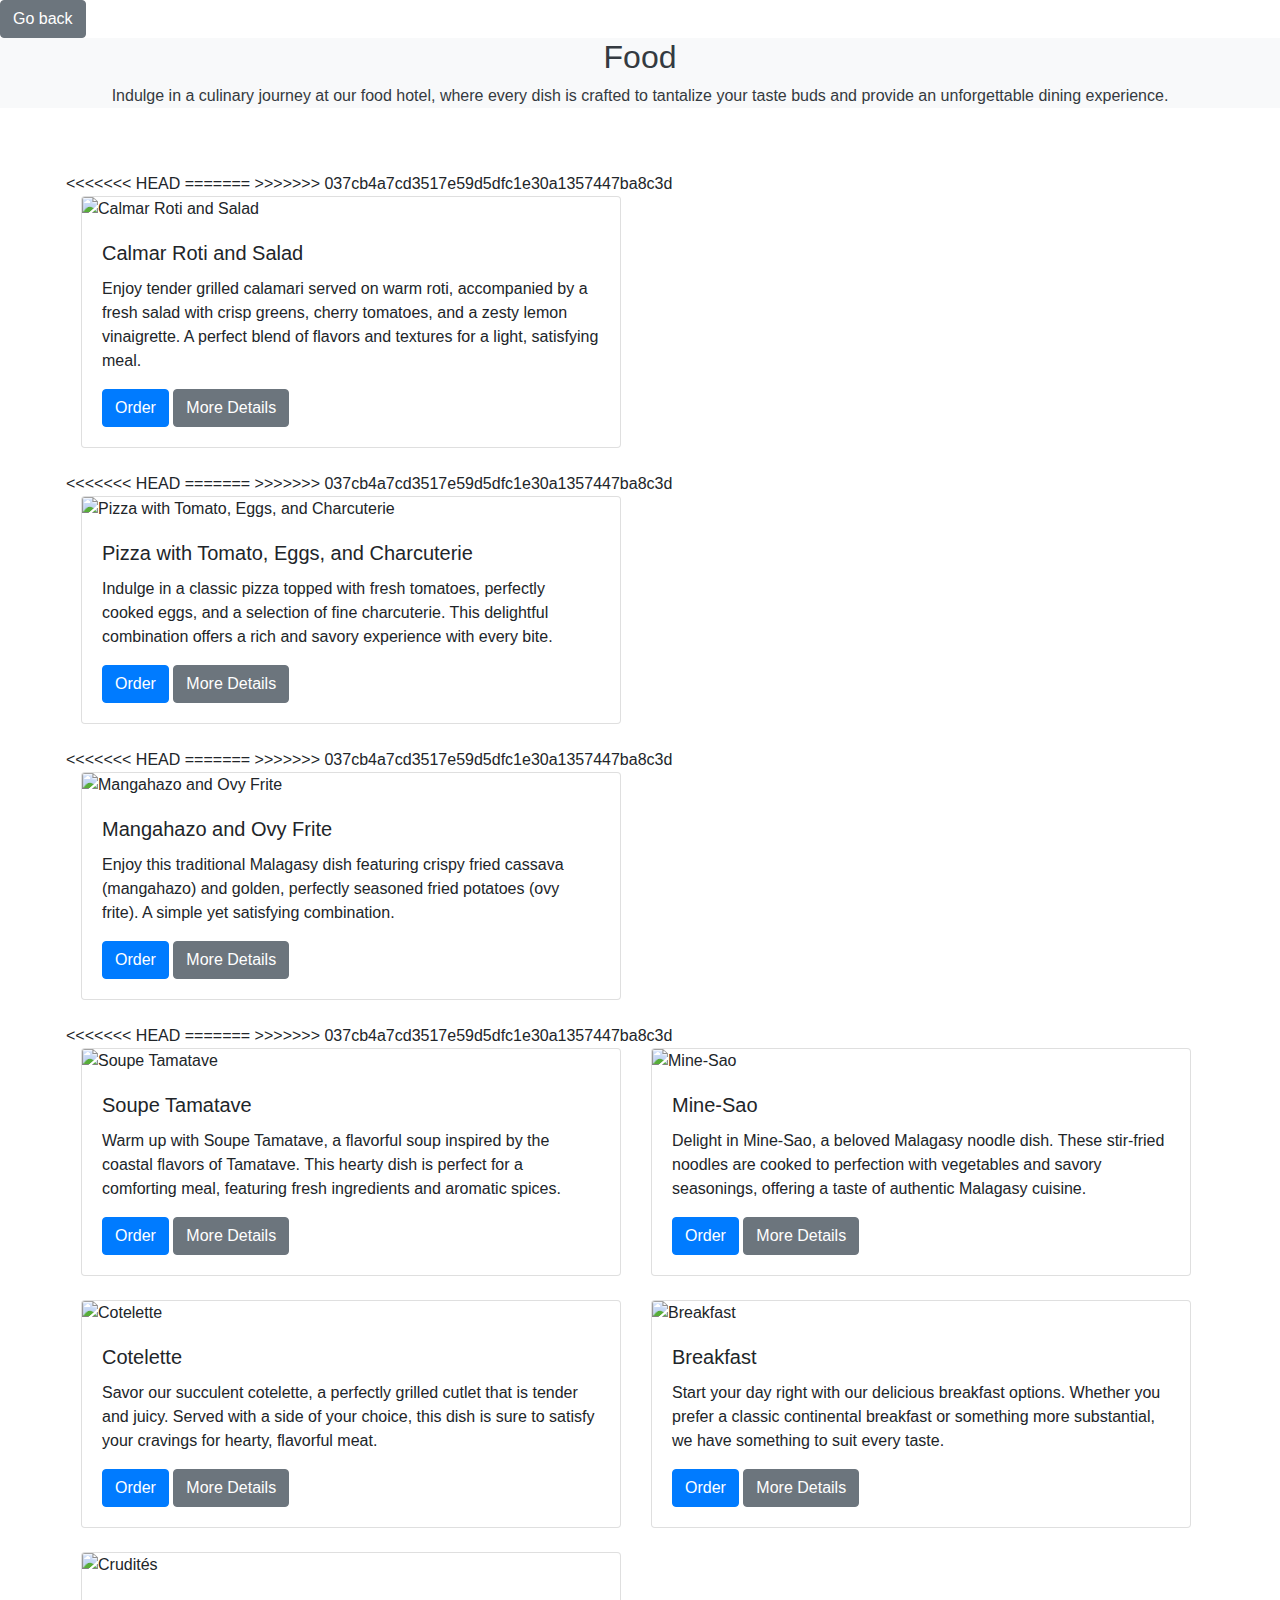
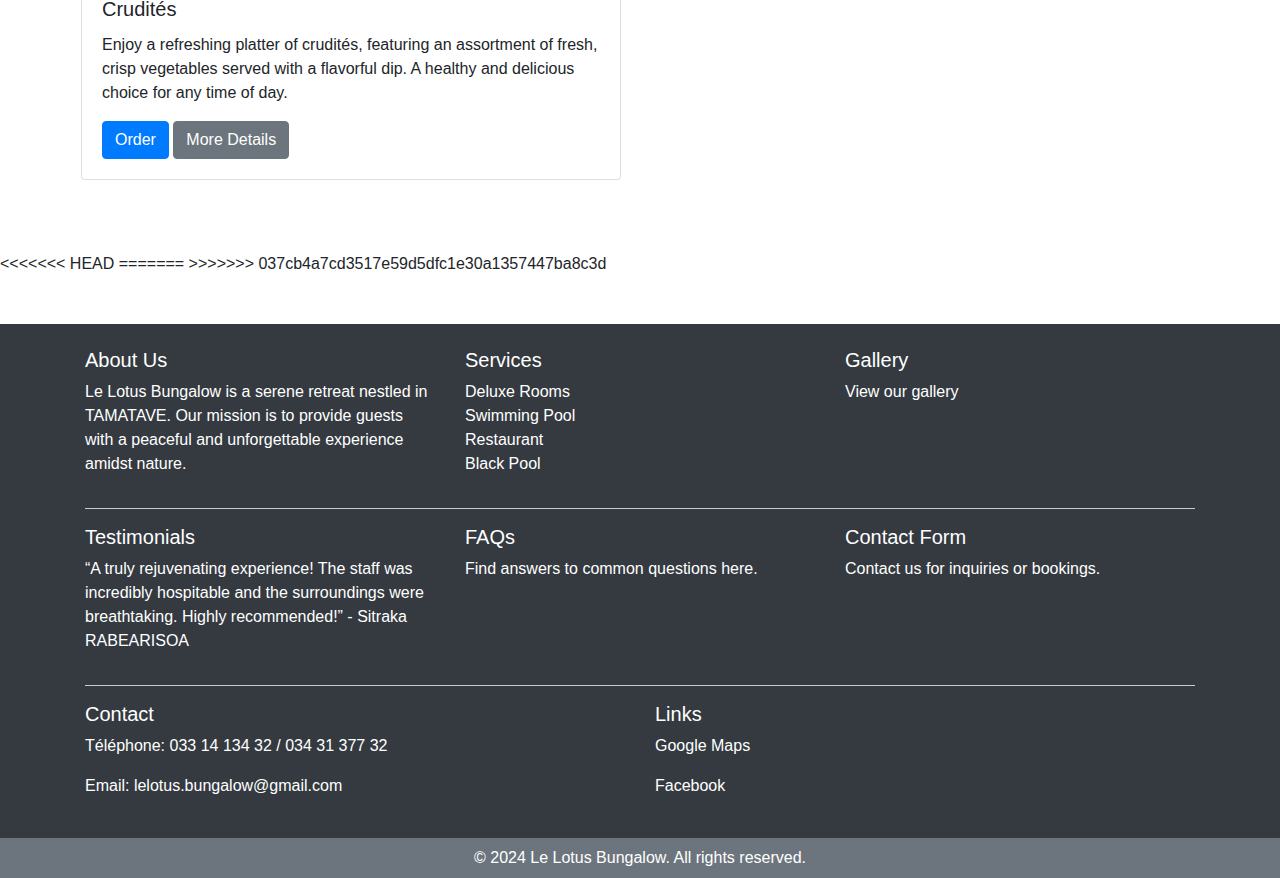
==== food.html @ e5bf5652 "fix: merging eelemnt." ====
<!DOCTYPE html>
<html lang="fr">
  <head>
    <meta charset="UTF-8" />
    <meta name="viewport" content="width=device-width, initial-scale=1.0" />
    <title>lotus'bungalowfood</title>
    <link
      rel="stylesheet"
      href="https://stackpath.bootstrapcdn.com/bootstrap/4.5.2/css/bootstrap.min.css" />
    <link rel="stylesheet" href="assets/css/food.css" />
    
  </head>
  <body>
    <div class="fixed-top-button">
      <button onclick="history.back()" class="btn btn-secondary">
        Go back
      </button>
    </div>

    <section
      class="banner text-white text-center py-0.5 bg-light">
      <h2 class="text-dark">Food</h2>
      <p class="text-dark">
        Indulge in a culinary journey at our food hotel, where every dish is
        crafted to tantalize your taste buds and provide an unforgettable dining
        experience.
      </p>
    </section>

    <section class="food py-5 mr-2">
      <div class="container">
        <div class="row">
<<<<<<< HEAD
=======
          <!-- Room 1 -->
>>>>>>> 037cb4a7cd3517e59d5dfc1e30a1357447ba8c3d
          <div class="col-md-6 mb-4">
            <div class="card">
              <img
                src="assets/image/PLATS_16.JPG"
                class="card-img-top"
                alt="Calmar Roti and Salad" />
              <div class="card-body">
                <h5 class="card-title">Calmar Roti and Salad</h5>
                <p class="card-text">
                  Enjoy tender grilled calamari served on warm roti, accompanied
                  by a fresh salad with crisp greens, cherry tomatoes, and a
                  zesty lemon vinaigrette. A perfect blend of flavors and
                  textures for a light, satisfying meal.
                </p>
                <a href="#" class="btn btn-primary">Order</a>
                <a href="#" class="btn btn-secondary">More Details</a>
              </div>
            </div>
          </div>
<<<<<<< HEAD
=======
          <!-- Room 2 -->
>>>>>>> 037cb4a7cd3517e59d5dfc1e30a1357447ba8c3d
          <div class="col-md-6 mb-4">
            <div class="card">
              <img
                src="assets/image/PLATS_27.JPG"
                class="card-img-top"
                alt="Pizza with Tomato, Eggs, and Charcuterie" />
              <div class="card-body">
                <h5 class="card-title">
                  Pizza with Tomato, Eggs, and Charcuterie
                </h5>
                <p class="card-text">
                  Indulge in a classic pizza topped with fresh tomatoes,
                  perfectly cooked eggs, and a selection of fine charcuterie.
                  This delightful combination offers a rich and savory
                  experience with every bite.
                </p>
                <a href="#" class="btn btn-primary">Order</a>
                <a href="#" class="btn btn-secondary">More Details</a>
              </div>
            </div>
          </div>
<<<<<<< HEAD
=======
          <!-- Room 3 -->
>>>>>>> 037cb4a7cd3517e59d5dfc1e30a1357447ba8c3d
          <div class="col-md-6 mb-4">
            <div class="card">
              <img
                src="assets/image/PLATS_13.JPG"
                class="card-img-top"
                alt="Mangahazo and Ovy Frite" />
              <div class="card-body">
                <h5 class="card-title">Mangahazo and Ovy Frite</h5>
                <p class="card-text">
                  Enjoy this traditional Malagasy dish featuring crispy fried
                  cassava (mangahazo) and golden, perfectly seasoned fried
                  potatoes (ovy frite). A simple yet satisfying combination.
                </p>
                <a href="#" class="btn btn-primary">Order</a>
                <a href="#" class="btn btn-secondary">More Details</a>
              </div>
            </div>
          </div>
<<<<<<< HEAD
=======
          <!-- Room 4 -->
>>>>>>> 037cb4a7cd3517e59d5dfc1e30a1357447ba8c3d
          <div class="col-md-6 mb-4">
            <div class="card">
              <img
                src="assets/image/PLATS_29.JPG"
                class="card-img-top"
                alt="Soupe Tamatave" />
              <div class="card-body">
                <h5 class="card-title">Soupe Tamatave</h5>
                <p class="card-text">
                  Warm up with Soupe Tamatave, a flavorful soup inspired by the
                  coastal flavors of Tamatave. This hearty dish is perfect for a
                  comforting meal, featuring fresh ingredients and aromatic
                  spices.
                </p>
                <a href="#" class="btn btn-primary">Order</a>
                <a href="#" class="btn btn-secondary">More Details</a>
              </div>
            </div>
          </div>

          <div class="col-md-6 mb-4">
            <div class="card">
              <img
                src="assets/image/PLATS_08.JPG"
                class="card-img-top"
                alt="Mine-Sao" />
              <div class="card-body">
                <h5 class="card-title">Mine-Sao</h5>
                <p class="card-text">
                  Delight in Mine-Sao, a beloved Malagasy noodle dish. These
                  stir-fried noodles are cooked to perfection with vegetables
                  and savory seasonings, offering a taste of authentic Malagasy
                  cuisine.
                </p>
                <a href="#" class="btn btn-primary">Order</a>
                <a href="#" class="btn btn-secondary">More Details</a>
              </div>
            </div>
          </div>

          <div class="col-md-6 mb-4">
            <div class="card">
              <img
                src="assets/image/PLATS_19.JPG"
                class="card-img-top"
                alt="Cotelette" />
              <div class="card-body">
                <h5 class="card-title">Cotelette</h5>
                <p class="card-text">
                  Savor our succulent cotelette, a perfectly grilled cutlet that
                  is tender and juicy. Served with a side of your choice, this
                  dish is sure to satisfy your cravings for hearty, flavorful
                  meat.
                </p>
                <a href="#" class="btn btn-primary">Order</a>
                <a href="#" class="btn btn-secondary">More Details</a>
              </div>
            </div>
          </div>

          <div class="col-md-6 mb-4">
            <div class="card">
              <img
                src="assets/image/PLATS_03.JPG"
                class="card-img-top"
                alt="Breakfast" />
              <div class="card-body">
                <h5 class="card-title">Breakfast</h5>
                <p class="card-text">
                  Start your day right with our delicious breakfast options.
                  Whether you prefer a classic continental breakfast or
                  something more substantial, we have something to suit every
                  taste.
                </p>
                <a href="#" class="btn btn-primary">Order</a>
                <a href="#" class="btn btn-secondary">More Details</a>
              </div>
            </div>
          </div>

          <div class="col-md-6 mb-4">
            <div class="card">
              <img
                src="assets/image/PLATS_21.JPG"
                class="card-img-top"
                alt="Crudités" />
              <div class="card-body">
                <h5 class="card-title">Crudités</h5>
                <p class="card-text">
                  Enjoy a refreshing platter of crudités, featuring an
                  assortment of fresh, crisp vegetables served with a flavorful
                  dip. A healthy and delicious choice for any time of day.
                </p>
                <a href="#" class="btn btn-primary">Order</a>
                <a href="#" class="btn btn-secondary">More Details</a>
              </div>
            </div>
          </div>
        </div>
      </div>
    </section>
<<<<<<< HEAD
    
=======
>>>>>>> 037cb4a7cd3517e59d5dfc1e30a1357447ba8c3d
    <footer class="bg-dark text-white mt-5">
      <div class="container py-4">
          <div class="row">
              <div class="col-md-4">
                  <h5>About Us</h5>
                  <p>Le Lotus Bungalow is a serene retreat nestled in TAMATAVE. Our mission is to provide guests with a peaceful and unforgettable experience amidst nature.</p>
              </div>
              <div class="col-md-4">
                  <h5>Services</h5>
                  <ul class="list-unstyled">
                      <li>Deluxe Rooms</li>
                      <li>Swimming Pool</li>
                      <li>Restaurant</li>
                      <li>Black Pool</li>
                  </ul>
              </div>
              <div class="col-md-4">
                  <h5>Gallery</h5>
                  <p><a class="text-white">View our gallery</a></p>
              </div>
          </div>
          <hr class="mx-auto" style="width: 100%; border-top: 1px solid #ccc;">
          <div class="row">
              <div class="col-md-4">
                  <h5>Testimonials</h5>
                  <p>“A truly rejuvenating experience! The staff was incredibly hospitable and the surroundings were breathtaking. Highly recommended!” - Sitraka RABEARISOA</p>
              </div>
              <div class="col-md-4">
                  <h5>FAQs</h5>
                  <p>Find answers to common questions <a class="text-white">here</a>.</p>
              </div>
              <div class="col-md-4">
                  <h5>Contact Form</h5>
                  <p><a class="text-white">Contact us</a> for inquiries or bookings.</p>
              </div>
          </div>
          <hr class="mx-auto" style="width: 100%; border-top: 1px solid #ccc;">  
          <div class="row">
              <div class="col-md-6">
                  <h5>Contact</h5>
                  <p>Téléphone: 033 14 134 32 / 034 31 377 32</p>
                  <p>Email: <a href="mailto:lelotus.bungalow@gmail.com" class="text-white">lelotus.bungalow@gmail.com</a></p>
              </div>
              <div class="col-md-6">
                  <h5>Links</h5>
                  <p><a href="https://www.google.com/maps/place/Le+Lotus+Bungalow" class="text-white" target="_blank">Google Maps</a></p>
                  <p><a href="https://www.facebook.com/Le-Lotus-Bungalow" class="text-white" target="_blank">Facebook</a></p>
              </div>
          </div>
      </div>
      <div class="container-fluid bg-secondary py-2">
          <div class="container text-center">
              <p class="mb-0">© 2024 Le Lotus Bungalow. All rights reserved.</p>
          </div>
      </div>
    </footer>
  </body>
</html>
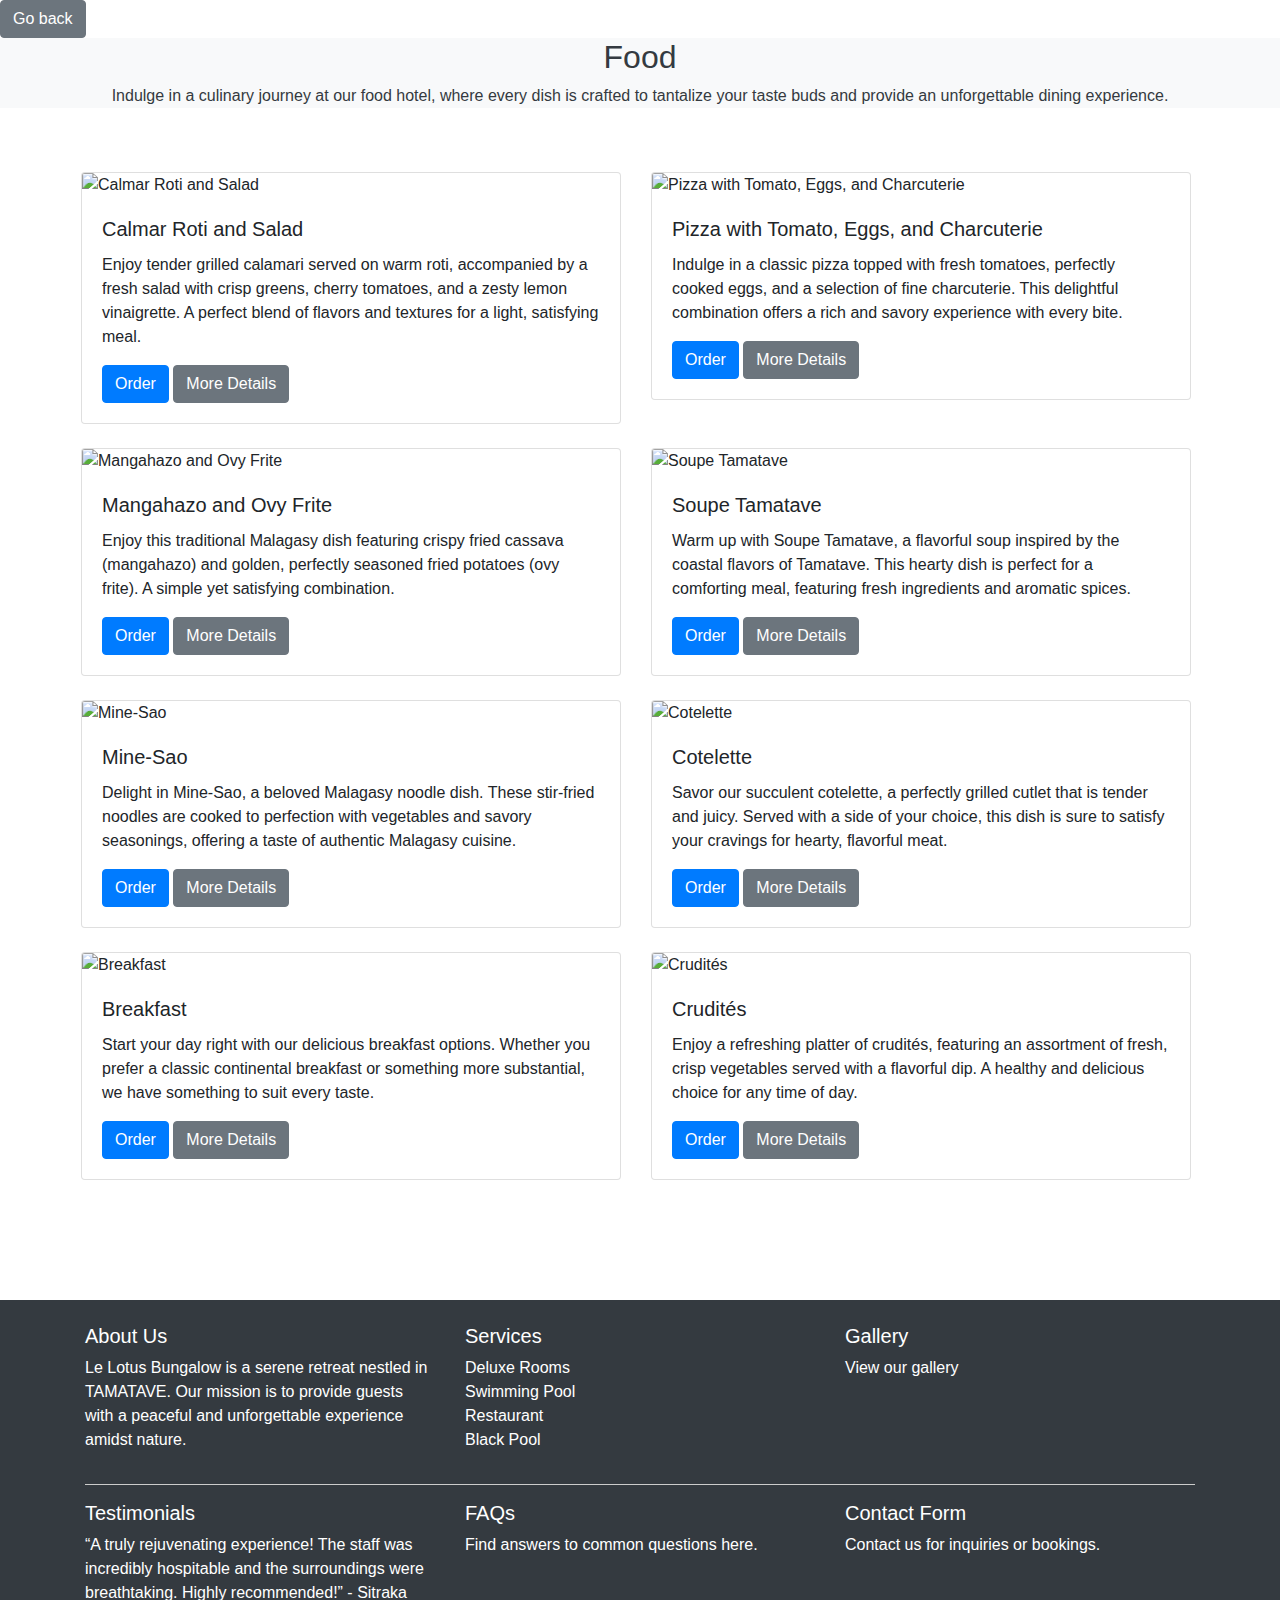
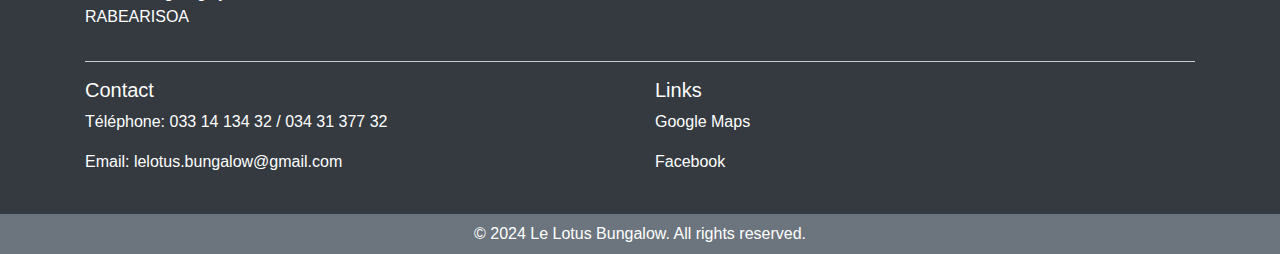
==== commit 2dff7087: "fix: html code." ====
--- a/food.html
+++ b/food.html
@@ -30,10 +30,6 @@
     <section class="food py-5 mr-2">
       <div class="container">
         <div class="row">
-<<<<<<< HEAD
-=======
-          <!-- Room 1 -->
->>>>>>> 037cb4a7cd3517e59d5dfc1e30a1357447ba8c3d
           <div class="col-md-6 mb-4">
             <div class="card">
               <img
@@ -53,10 +49,6 @@
               </div>
             </div>
           </div>
-<<<<<<< HEAD
-=======
-          <!-- Room 2 -->
->>>>>>> 037cb4a7cd3517e59d5dfc1e30a1357447ba8c3d
           <div class="col-md-6 mb-4">
             <div class="card">
               <img
@@ -78,10 +70,6 @@
               </div>
             </div>
           </div>
-<<<<<<< HEAD
-=======
-          <!-- Room 3 -->
->>>>>>> 037cb4a7cd3517e59d5dfc1e30a1357447ba8c3d
           <div class="col-md-6 mb-4">
             <div class="card">
               <img
@@ -100,10 +88,6 @@
               </div>
             </div>
           </div>
-<<<<<<< HEAD
-=======
-          <!-- Room 4 -->
->>>>>>> 037cb4a7cd3517e59d5dfc1e30a1357447ba8c3d
           <div class="col-md-6 mb-4">
             <div class="card">
               <img
@@ -205,10 +189,6 @@
         </div>
       </div>
     </section>
-<<<<<<< HEAD
-    
-=======
->>>>>>> 037cb4a7cd3517e59d5dfc1e30a1357447ba8c3d
     <footer class="bg-dark text-white mt-5">
       <div class="container py-4">
           <div class="row">
